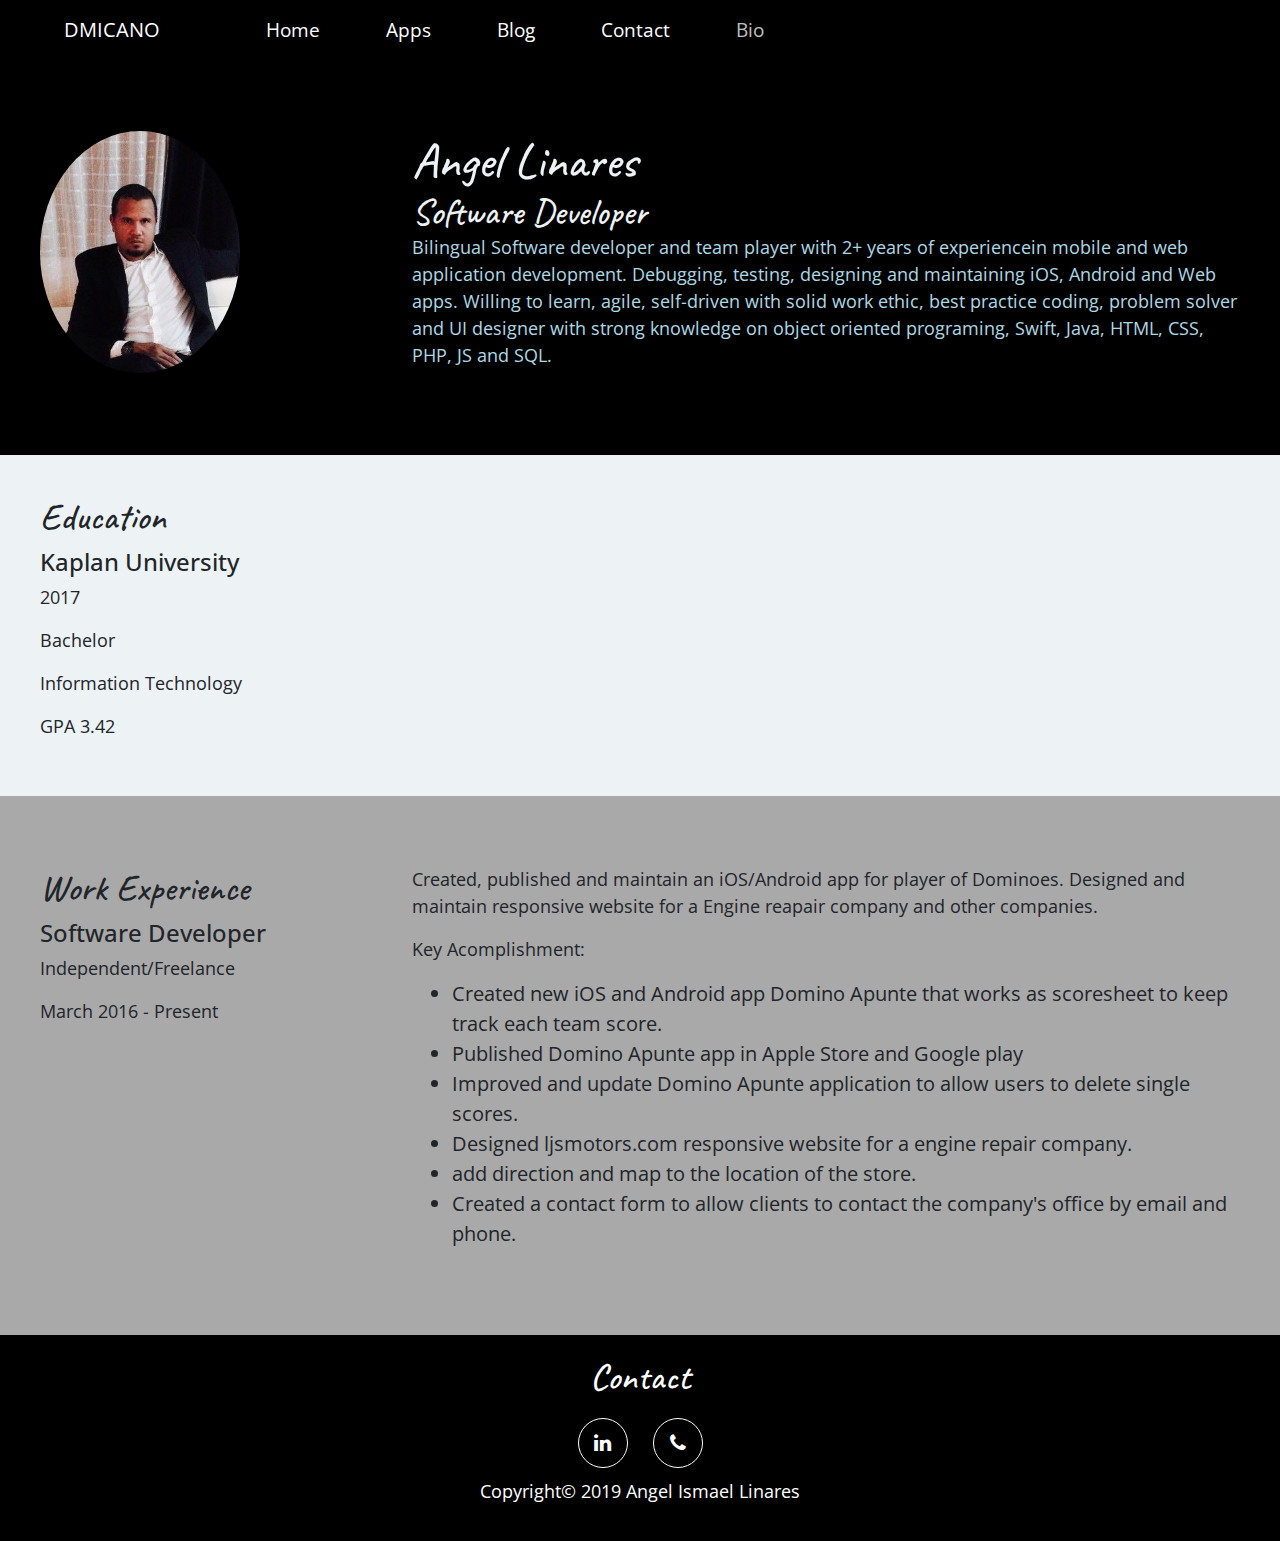
==== bio/index.html @ 147944fd "first commit" ====
<!DOCTYPE html>
<html lang="en" dir="ltr">
  <head>
    <meta charset="utf-8">
    <meta name="viewport" content="width=device-width, initial-scale=1.0">
    <title>BIO</title>
    <link href="../css/bootstrap-4.0.0.css" rel="stylesheet">
    <link href="https://fonts.googleapis.com/css?family=Caveat&display=swap" rel="stylesheet">
    <link href="https://fonts.googleapis.com/css?family=Open+Sans:400,700&display=swap" rel="stylesheet">
    <link rel="stylesheet" href="../css/bio_style.css">
    <link rel="stylesheet" href="https://cdnjs.cloudflare.com/ajax/libs/font-awesome/4.7.0/css/font-awesome.min.css">
  </head>
  <body>
    <!--Nav-->
    <nav class="navbar navbar-expand-lg navbar-dark bg-black">
  		<a class="navbar-brand" href="../index.php">DMICANO</a>
  		  <button class="navbar-toggler" type="button" data-toggle="collapse" data-target="#navbarSupportedContent1" aria-controls="navbarSupportedContent1" aria-expanded="false" aria-label="Toggle navigation">
  			  <span class="navbar-toggler-icon"></span>
  		  </button>

  		  <div class="collapse navbar-collapse" id="navbarSupportedContent1">
  			<ul class="navbar-nav mr-auto" >
  			  <li class="nav-item"> <a class="nav-link" href="../index.php">Home <span class="sr-only">(current)</span></a> </li>
  			  <li class="nav-item"> <a class="nav-link" href="../apps/index.php">Apps</a> </li>
  				<li class="nav-item"> <a class="nav-link" href="../blog.php">Blog</a> </li>
  				<li class="nav-item"> <a class="nav-link" href="../contact.php">Contact</a> </li>
  				<li class="nav-item active"> <a class="nav-link" href="index.html">Bio</a> </li>

  			  <!--<li class="nav-item dropdown"> <a class="nav-link dropdown-toggle" href="#" id="navbarDropdown1" role="button" data-toggle="dropdown" aria-haspopup="true" aria-expanded="false"> Dropdown </a>
  				<div class="dropdown-menu" aria-labelledby="navbarDropdown1"> <a class="dropdown-item" href="#">Action</a> <a class="dropdown-item" href="#">Another action</a>
  				  <div class="dropdown-divider"></div>
  				  <a class="dropdown-item" href="#">Something else here</a> </div>
  			  </li>
  			  <li class="nav-item"> <a class="nav-link disabled" href="#">Disabled</a> </li>-->
  			</ul>
  			<!--<form class="form-inline my-2 my-lg-0">
  			  <input class="form-control mr-sm-2" type="search" placeholder="Search" aria-label="Search">
  			  <button class="btn btn-outline-success my-2 my-sm-0" type="submit">Search</button>
  			</form>-->
  	  </div>
  	</nav>
      <!--intro-->
      <header>
        <div class="content_wrap">

          <div class="col-narrow">
            <img class="profile-img" src="../images/profile_img.jpg" alt="photo">
          </div>

            <div class="col-wide">
              <h1>Angel Linares</h1>
              <h2>Software Developer</h2>
              <p>Bilingual Software developer and team player with 2+ years of experiencein mobile and web application development. Debugging, testing, designing and maintaining iOS,
              Android and Web apps. Willing to learn, agile, self-driven with solid work ethic, best practice coding,
              problem solver and UI designer with strong knowledge on object oriented programing, Swift, Java,
              HTML, CSS, PHP, JS and SQL.
              </p>
            </div>
          </div>
        </header>

      <!--EDUCATION-->
      <section class="education">
        <div class="content_wrap">
          <h2>Education</h2>
          <h3>Kaplan University</h3>
          <p>2017</p>
          <p>Bachelor</p>
          <p>Information Technology</p>
          <p>GPA 3.42</p>
        </div>
      </section>

      <!--Experience-->
      <main>
        <section class="experience">
          <div class="content_wrap">

            <div class="col-narrow">
              <h2>Work Experience</h2>
              <h3>Software Developer</h3>
              <p>Independent/Freelance</p>
              <p>March 2016 - Present</p>
            </div>
              <div class="col-wide">

                <p>Created, published and maintain an iOS/Android app for player of Dominoes. Designed and maintain
                  responsive website for a Engine reapair company and other companies.
                </p>

                <p>Key Acomplishment:</p>
                <ul>
                  <li>Created new iOS and Android app Domino Apunte that works as scoresheet to keep track
                    each team score.</li>
                  <li>Published Domino Apunte app in Apple Store and Google play</li>
                  <li>Improved and update Domino Apunte application to allow users to delete single scores.</li>
                  <li>Designed ljsmotors.com responsive website for a engine repair company.</li>
                  <li>add direction and map to the location of the store.</li>
                  <li>Created a contact form to allow clients to contact the company's office by email and phone.</li>
                </ul>
              </div>
            </div>
        </section>
      </main>

      <footer>
    		<div class="content_wrap">
    		<h2>Contact</h2>

    		<!--Social networks-->
    		<div class="social-media">
    			<ul>
    				<li><a href="https://www.linkedin.com/in/angel-ismael-linares-394bbb70/"><i class="fa fa-linkedin"></i></a></li>
    				<li><a href="../contact.php#phoneNumber"><i class="fa fa-phone"></i></a></li>
    			</ul>
    		</div>

    		<p>Copyright&copy; 2019 Angel Ismael Linares</p>

    		</div>
    	</footer>

        <script src="../js/jquery-3.2.1.min.js" type="text/javascript"></script>
      	<script src="../js/popper.min.js" type="text/javascript"></script>
      	<script src="../js/bootstrap-4.0.0.js" type="text/javascript"></script>

  </body>
</html>
---- css/bio_style.css ----
/*apply a natural box layout to all elements
elements padding won't affect box size
---------------------------------------------*/
html {
  box-sizing: border-box;
}
*, *:before, *:after {
  box-sizing: inherit;
}
/*---------------------------------*/

body {
  font-family: 'Open Sans', sans-serif;
  background: #fff;
  margin: 0;
  font-size: 20px;
}

h1, h2 {
  font-family: 'Caveat', cursive;
}

h1 {
  font-size: 3.1rem;
}

h2 {
  font-size: 2.3rem;
  margin-top: 0;
}

h3 {
  font-size: 1.5rem;
  font-weight: 500;
}

p {
  font-size: 18px;
  line-height: 1.5;
}

/*Header styling
_______________________________*/
header, footer {
  background-color: #000;
  color: #fff;
}

header h1, header h2 {
  color: #EDF2F4;
  margin: 0;
}

.profile-img {
  border-radius: 50%;
  width: 200px;
  height: auto;
}

header {
  color: lightblue;
}

/*Footer styling
_________________________________*/
footer {
  margin: 0;
  width: 100%;
  text-align: center;
}

a:hover {
  text-decoration: none;
}

.content_wrap {
   max-width: 100%;
   margin: 0 auto;
   padding: 20px;
   overflow: auto;
}

.instructions {
  width: 100%;
  background-color: #fff;
  color: #000;
  margin: 0;
  padding: 20px;
  text-align: center;
}

.instructions ul {
  padding: 20px;
}
.instructions ul li {
  font-size: 1.48rem;
  line-height: 1.5;
  text-align: left;
  list-style: circle;
}


.domino-summary {
  text-align: center;
  padding: 50px;
}
.domino-summary p {
  font-size: 1.48rem;
}

.contact-info label {
  color: #fff;
  font-size: 1.25rem;
  width: 100%;
  margin-top: 20px;
}

.contact-info {
  display: block;
  padding: 20px;
}

.contact-info input {
  width: 450px;
  font-size: 1.25rem;
  padding: 5px 10px;
}

.contact-info textarea {
  width: 450px;
  font-size: 1.25rem;
  padding: 5px 10px;
}

.social-media ul {
  text-align: center;
  margin:0;
  padding:0;
  /* display:flex; */
}

.social-media ul li {
  text-align: center;
  width: 50px;
  height: 50px;
  margin: 10px 10px 10px;
  list-style: none;
  display: inline-block;
  border: 1px solid #fff;
  border-radius: 50%;
}
.social-media ul li a {
  text-align: center;
  box-sizing: border-box;
  text-decoration: none;
}
.social-media ul li a .fa {
  height: 100%;
  width: 100%;
  font-size: 20px;
  color: #fff;
  padding: 14px;
}

.social-media ul li:hover, ul li a .fa:hover {
  border-color: royalblue;
  color: royalblue;
}

.col-narrow {
  width: 30%;
  min-height: 200px;
  float: left;
  padding: 50px 20px;
}

.col-wide {
  width: 70%;
  float: left;
  padding: 50px 20px;
}

.education {
  background-color: #EDF2F4;
  padding: 20px;
}

.experience {
  background-color: darkgray;
}

@media (max-width: 760px) {

.content_wrap {
  width: 100%;
  padding: 30px 10px;
}

  .col-narrow {
    width: 100%;
    padding: 30px 0px;
    text-align: center;
  }

  .col-wide {
    width: 100%;
    padding: 30px 10px;
    text-align: left;
  }

.profile_img {
  max-height: 300px;
}

.instructions {
  padding: 30px 5px;
}
}
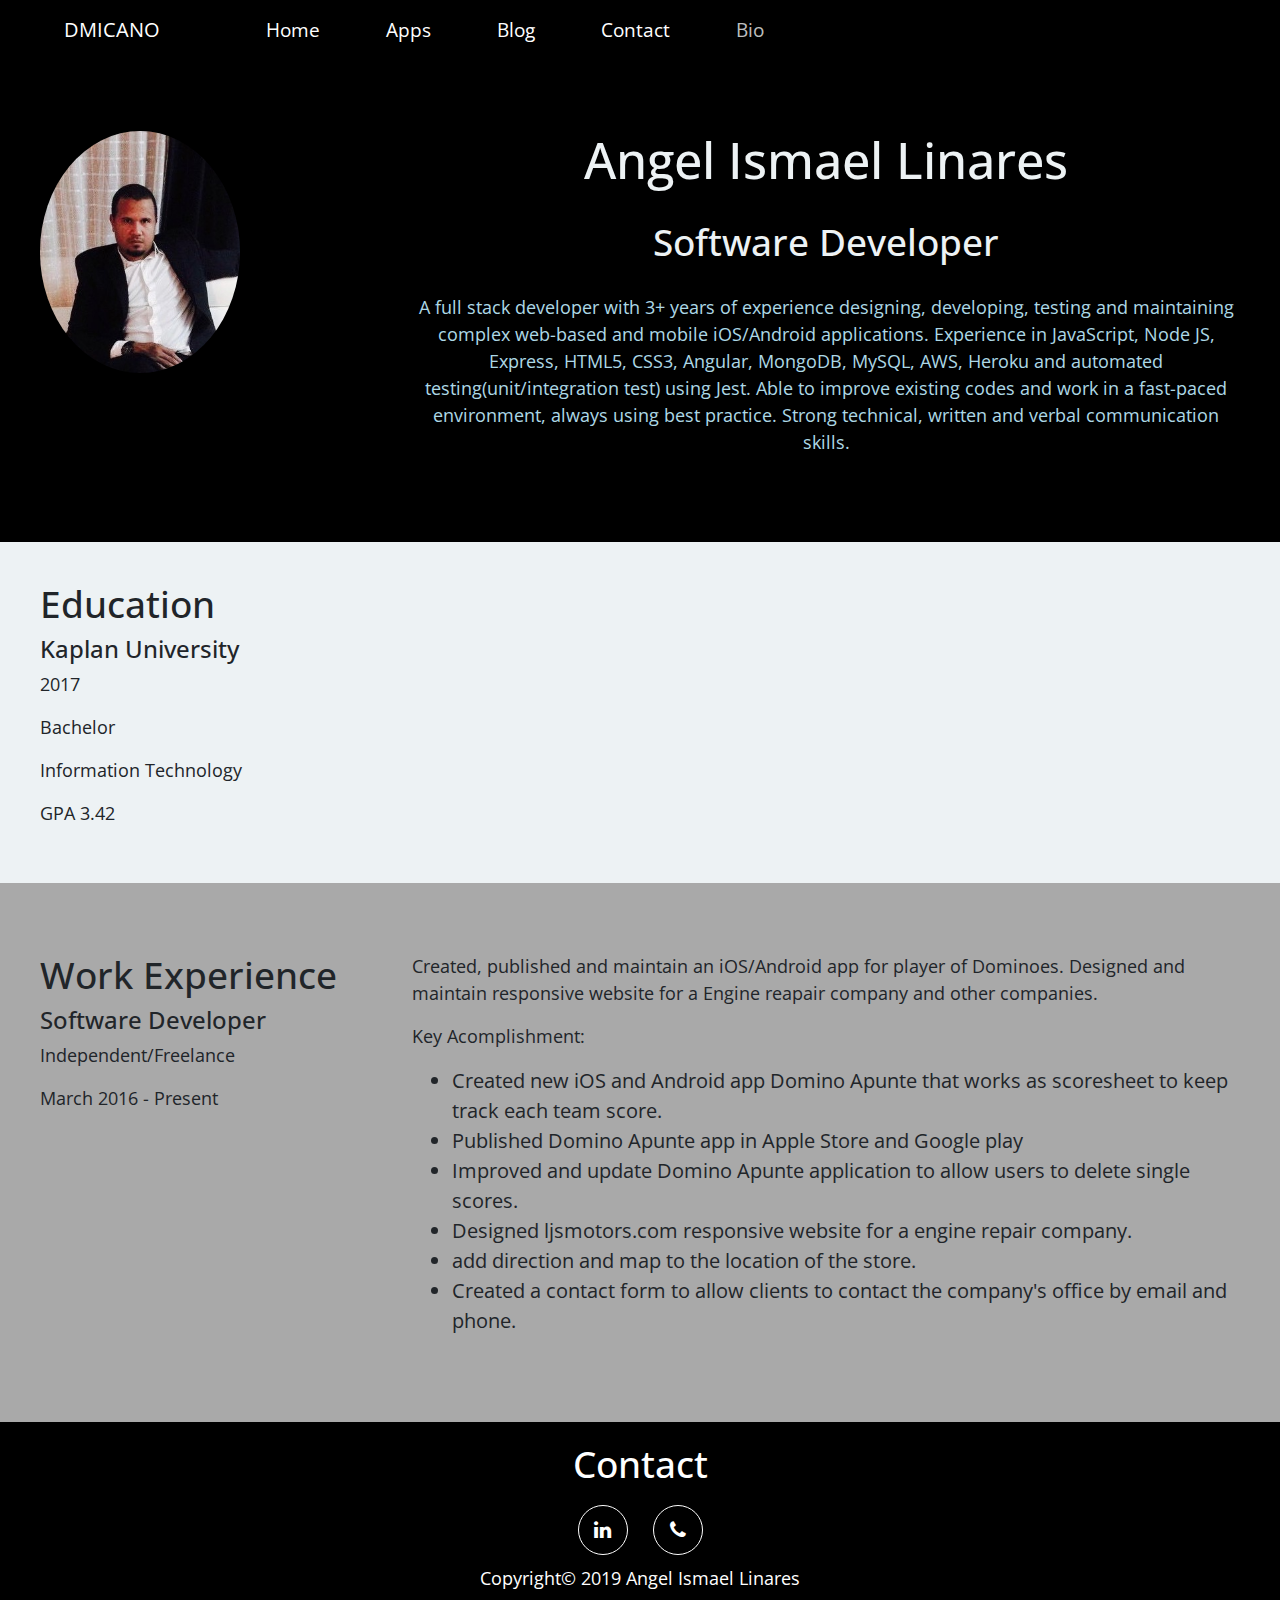
==== commit ad416eb2: "update bio's profile message and h1,h2 font family." ====
--- a/bio/index.html
+++ b/bio/index.html
@@ -48,13 +48,17 @@
             <img class="profile-img" src="../images/profile_img.jpg" alt="photo">
           </div>
 
-            <div class="col-wide">
-              <h1>Angel Linares</h1>
+            <div class="col-wide" style="text-align: center;">
+              <h1>Angel Ismael Linares</h1>
+              <br>
               <h2>Software Developer</h2>
-              <p>Bilingual Software developer and team player with 2+ years of experiencein mobile and web application development. Debugging, testing, designing and maintaining iOS,
-              Android and Web apps. Willing to learn, agile, self-driven with solid work ethic, best practice coding,
-              problem solver and UI designer with strong knowledge on object oriented programing, Swift, Java,
-              HTML, CSS, PHP, JS and SQL.
+              <br>
+              <p>A full stack developer with 3+ years of experience designing, developing, testing and 
+                maintaining complex web-based and mobile iOS/Android applications. Experience in 
+                JavaScript, Node JS, Express, HTML5, CSS3, Angular, MongoDB, MySQL, AWS, Heroku 
+                and automated testing(unit/integration test) using Jest.  Able to improve existing codes and work in a fast-paced 
+                environment, always using best practice. Strong technical, written and verbal 
+                communication skills. 
               </p>
             </div>
           </div>
--- a/css/bio_style.css
+++ b/css/bio_style.css
@@ -14,10 +14,6 @@
   background: #fff;
   margin: 0;
   font-size: 20px;
-}
-
-h1, h2 {
-  font-family: 'Caveat', cursive;
 }
 
 h1 {
